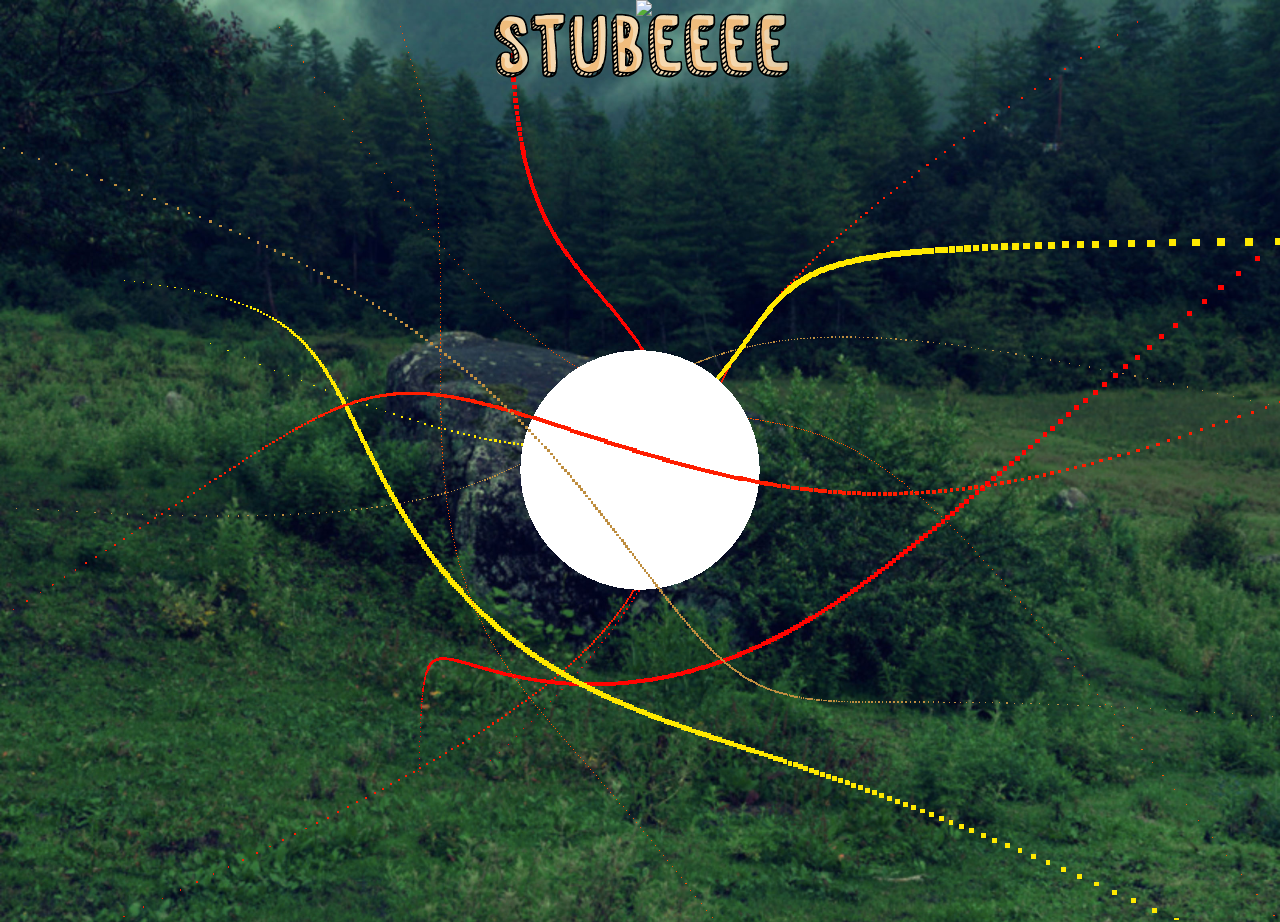
==== index.html @ 00208477 "Update index.html" ====
<!DOCTYPE html><html lang="en"><head><title>Stubeeee</title><link rel="stylesheet" href="./assets/styles.css"><script src="./assets/detector.js"></script><script src="./assets/three.js"></script><script src="./assets/init.js"></script></head><body><img class='stubeeee' src='./assets/title.png'><audio autoplay="true" src="./assets/navi.ogg"></audio>  <iframe width="0px" height="0px" scrolling="no" frameborder="no" src="https://w.soundcloud.com/player/?url=https%3A//api.soundcloud.com/playlists/104324648&amp;color=ff5500&amp;auto_play=true&amp;hide_related=false&amp;show_comments=true&amp;show_user=true&amp;show_reposts=false"></iframe>
<a href='https://stubeeee.bandcamp.com/'>
<img src='https://f1.bcbits.com/img/a0384173079_16.jpg' />
</a>

</body></html>
---- assets/styles.css ----
.stubeeee{
  position:absolute;
  margin-left: auto;
  margin-right: auto;
  left: 0;
  right: 0;
}
body {
  background-image: url("./bg.jpg");
  background-size: cover;
  background-color:black;
  margin: 0px;
  overflow: hidden;
  font-family: Monospace;
  font-size: 13px;
  text-align: center;
  font-weight: bold;
  text-align: center;
}
a {
  color: #0078ff;
}
#info {
  color: #fff;
  position: absolute;
  top: 0px;
  width: 100%;
  padding: 5px;
  z-index: 100;
}
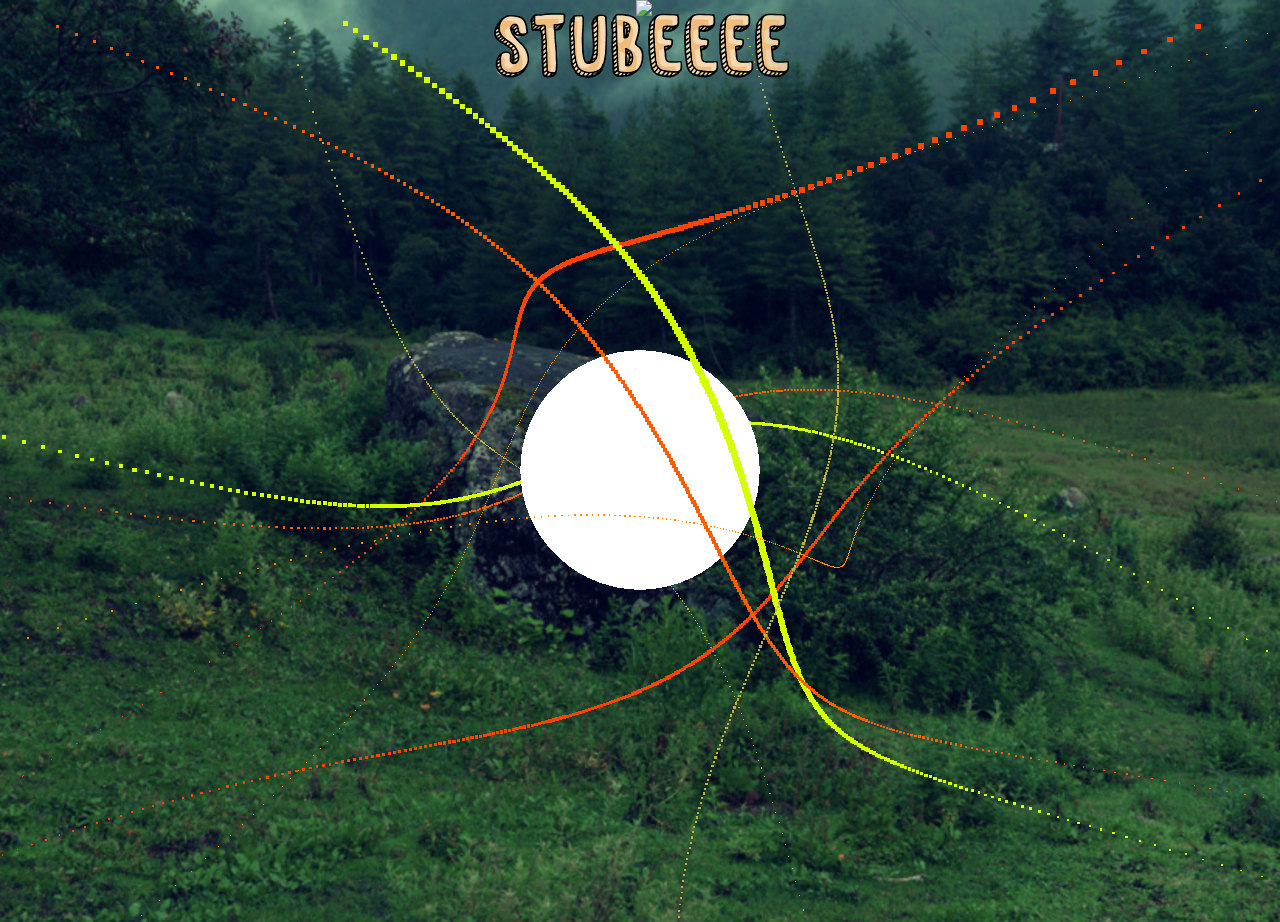
==== commit b1e0b058: "Update index.html" ====
--- a/index.html
+++ b/index.html
@@ -1,6 +1,6 @@
 <!DOCTYPE html><html lang="en"><head><title>Stubeeee</title><link rel="stylesheet" href="./assets/styles.css"><script src="./assets/detector.js"></script><script src="./assets/three.js"></script><script src="./assets/init.js"></script></head><body><img class='stubeeee' src='./assets/title.png'><audio autoplay="true" src="./assets/navi.ogg"></audio>  <iframe width="0px" height="0px" scrolling="no" frameborder="no" src="https://w.soundcloud.com/player/?url=https%3A//api.soundcloud.com/playlists/104324648&amp;color=ff5500&amp;auto_play=true&amp;hide_related=false&amp;show_comments=true&amp;show_user=true&amp;show_reposts=false"></iframe>
 <a href='https://stubeeee.bandcamp.com/'>
-<img src='https://f1.bcbits.com/img/a0384173079_16.jpg' />
+<img src='https://f1.bcbits.com/img/a0384173079_7.jpg' />
 </a>
 
 </body></html>
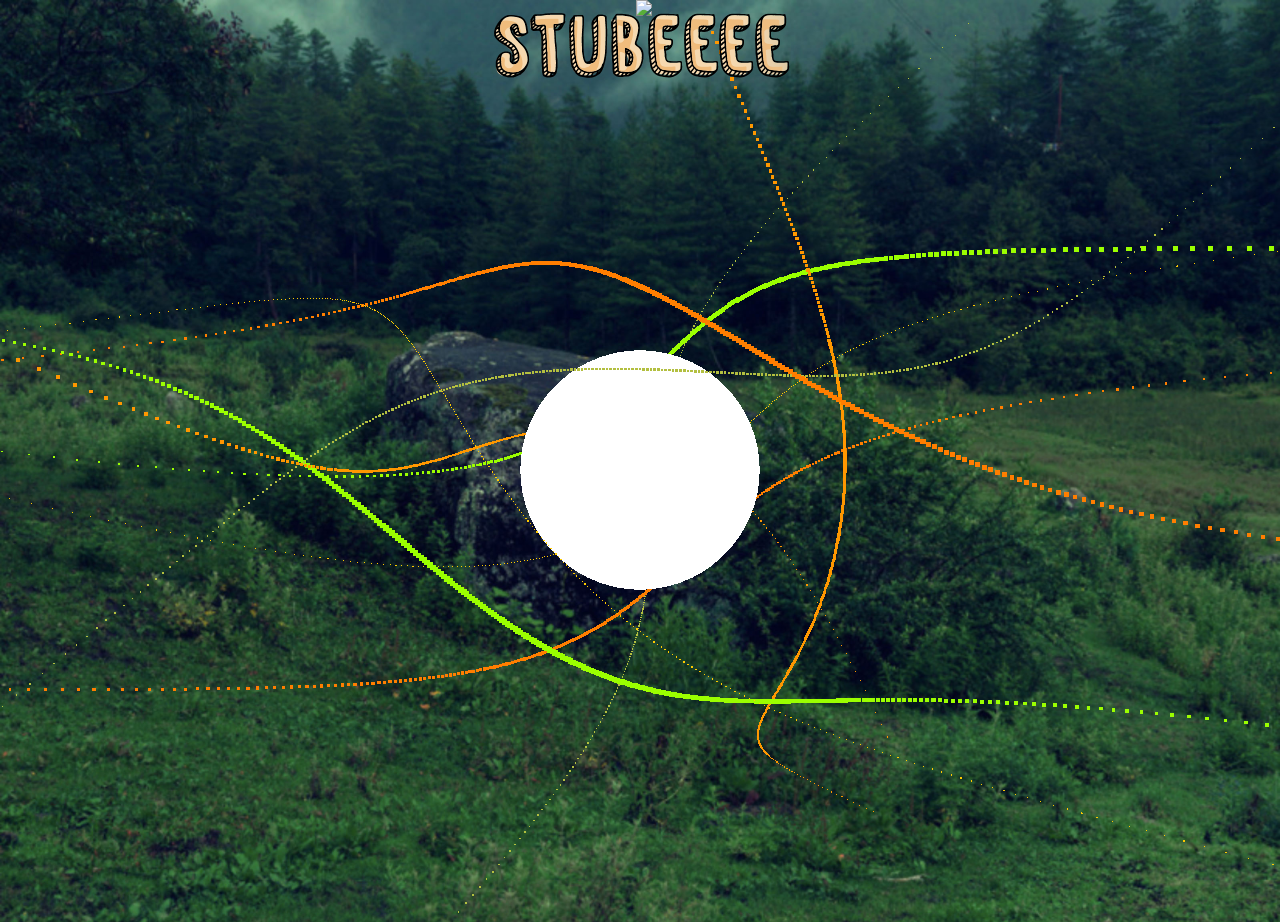
==== commit 271538ef: "Update index.html" ====
--- a/index.html
+++ b/index.html
@@ -1,5 +1,5 @@
 <!DOCTYPE html><html lang="en"><head><title>Stubeeee</title><link rel="stylesheet" href="./assets/styles.css"><script src="./assets/detector.js"></script><script src="./assets/three.js"></script><script src="./assets/init.js"></script></head><body><img class='stubeeee' src='./assets/title.png'><audio autoplay="true" src="./assets/navi.ogg"></audio>  <iframe width="0px" height="0px" scrolling="no" frameborder="no" src="https://w.soundcloud.com/player/?url=https%3A//api.soundcloud.com/playlists/104324648&amp;color=ff5500&amp;auto_play=true&amp;hide_related=false&amp;show_comments=true&amp;show_user=true&amp;show_reposts=false"></iframe>
-<a href='https://stubeeee.bandcamp.com/'>
+<a href='https://stubeeee.bandcamp.com/' class='album'>
 <img src='https://f1.bcbits.com/img/a0384173079_7.jpg' />
 </a>
 
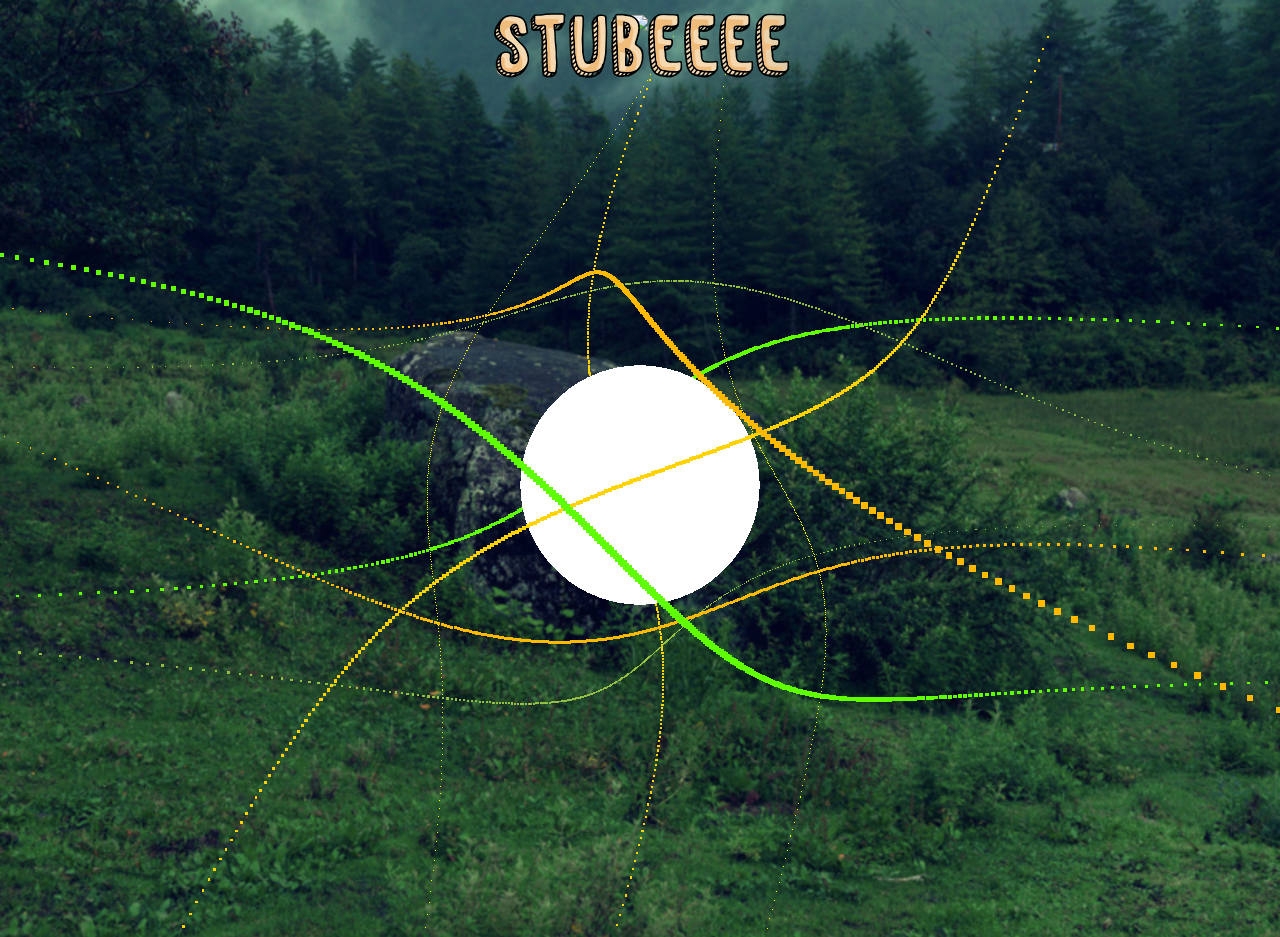
==== commit 138550b1: "Update index.html" ====
--- a/index.html
+++ b/index.html
@@ -1,6 +1,7 @@
 <!DOCTYPE html><html lang="en"><head><title>Stubeeee</title><link rel="stylesheet" href="./assets/styles.css"><script src="./assets/detector.js"></script><script src="./assets/three.js"></script><script src="./assets/init.js"></script></head><body><img class='stubeeee' src='./assets/title.png'><audio autoplay="true" src="./assets/navi.ogg"></audio>  <iframe width="0px" height="0px" scrolling="no" frameborder="no" src="https://w.soundcloud.com/player/?url=https%3A//api.soundcloud.com/playlists/104324648&amp;color=ff5500&amp;auto_play=true&amp;hide_related=false&amp;show_comments=true&amp;show_user=true&amp;show_reposts=false"></iframe>
-<a href='https://stubeeee.bandcamp.com/' class='album'>
-<img src='https://f1.bcbits.com/img/a0384173079_7.jpg' />
-</a>
-
+<div>
+  <a href='https://stubeeee.bandcamp.com/' class='album'>
+    <img src='https://f1.bcbits.com/img/a0384173079_7.jpg' />
+  </a>
+</div>
 </body></html>
--- a/assets/styles.css
+++ b/assets/styles.css
@@ -5,6 +5,12 @@
   left: 0;
   right: 0;
 }
+.albums{
+   margin: auto;
+  position: absolute;
+  top: 0; left: 0; bottom: 0; right: 0;
+}
+
 body {
   background-image: url("./bg.jpg");
   background-size: cover;
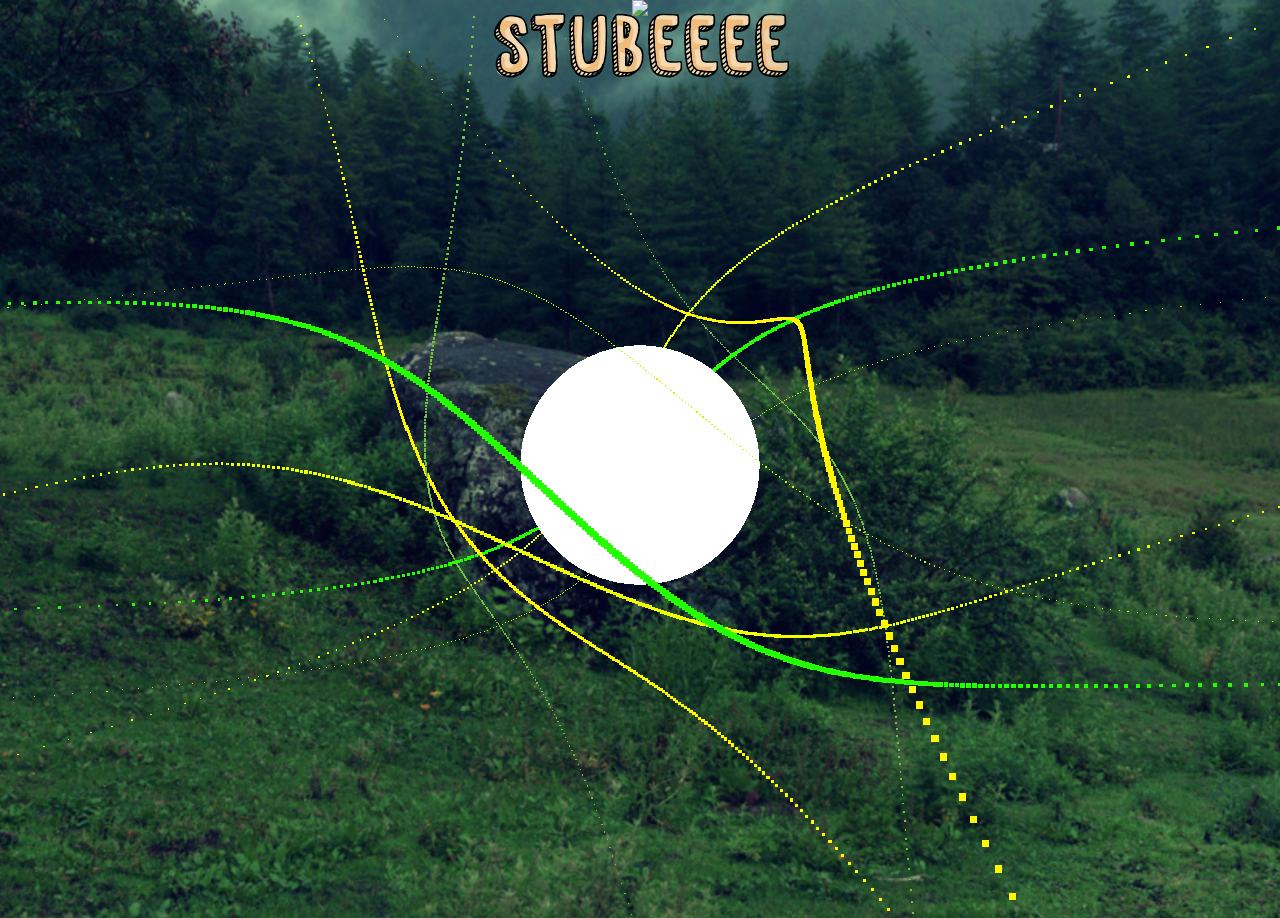
==== commit b3eaf741: "Update index.html" ====
--- a/index.html
+++ b/index.html
@@ -1,5 +1,5 @@
 <!DOCTYPE html><html lang="en"><head><title>Stubeeee</title><link rel="stylesheet" href="./assets/styles.css"><script src="./assets/detector.js"></script><script src="./assets/three.js"></script><script src="./assets/init.js"></script></head><body><img class='stubeeee' src='./assets/title.png'><audio autoplay="true" src="./assets/navi.ogg"></audio>  <iframe width="0px" height="0px" scrolling="no" frameborder="no" src="https://w.soundcloud.com/player/?url=https%3A//api.soundcloud.com/playlists/104324648&amp;color=ff5500&amp;auto_play=true&amp;hide_related=false&amp;show_comments=true&amp;show_user=true&amp;show_reposts=false"></iframe>
-<div>
+<div class='albums'>
   <a href='https://stubeeee.bandcamp.com/' class='album'>
     <img src='https://f1.bcbits.com/img/a0384173079_7.jpg' />
   </a>
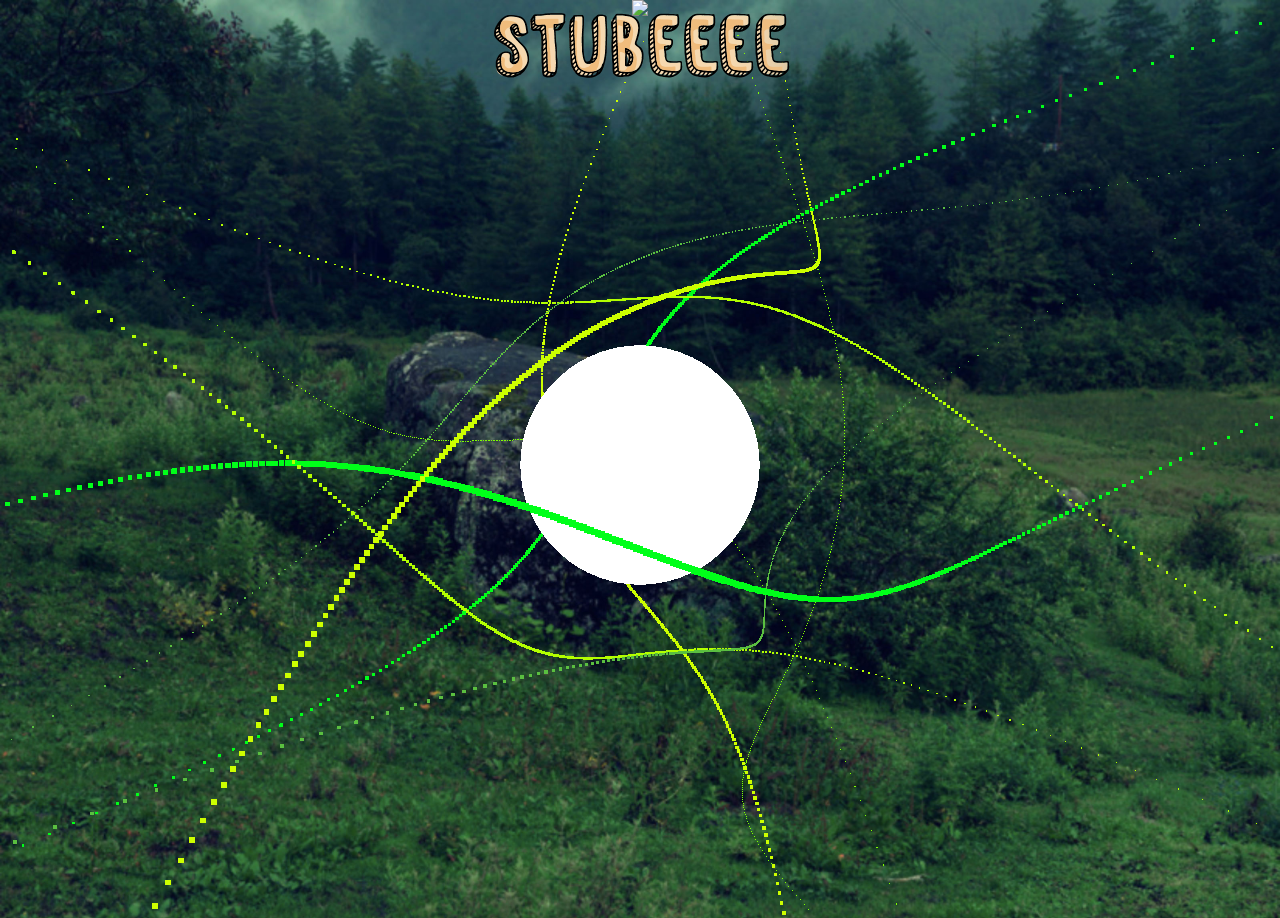
==== commit a4f2c42d: "Update index.html" ====
--- a/index.html
+++ b/index.html
@@ -1,6 +1,6 @@
 <!DOCTYPE html><html lang="en"><head><title>Stubeeee</title><link rel="stylesheet" href="./assets/styles.css"><script src="./assets/detector.js"></script><script src="./assets/three.js"></script><script src="./assets/init.js"></script></head><body><img class='stubeeee' src='./assets/title.png'><audio autoplay="true" src="./assets/navi.ogg"></audio>  <iframe width="0px" height="0px" scrolling="no" frameborder="no" src="https://w.soundcloud.com/player/?url=https%3A//api.soundcloud.com/playlists/104324648&amp;color=ff5500&amp;auto_play=true&amp;hide_related=false&amp;show_comments=true&amp;show_user=true&amp;show_reposts=false"></iframe>
 <div class='albums'>
-  <a href='https://stubeeee.bandcamp.com/' class='album'>
+  <a target='_blank'  href='https://stubeeee.bandcamp.com/' class='album'>
     <img src='https://f1.bcbits.com/img/a0384173079_7.jpg' />
   </a>
 </div>
--- a/assets/styles.css
+++ b/assets/styles.css
@@ -4,11 +4,13 @@
   margin-right: auto;
   left: 0;
   right: 0;
+  z-index:2;
 }
 .albums{
-   margin: auto;
+  margin: auto;
   position: absolute;
-  top: 0; left: 0; bottom: 0; right: 0;
+  z-index:1;
+  left: 0; top: 0px; right: 0;
 }
 
 body {
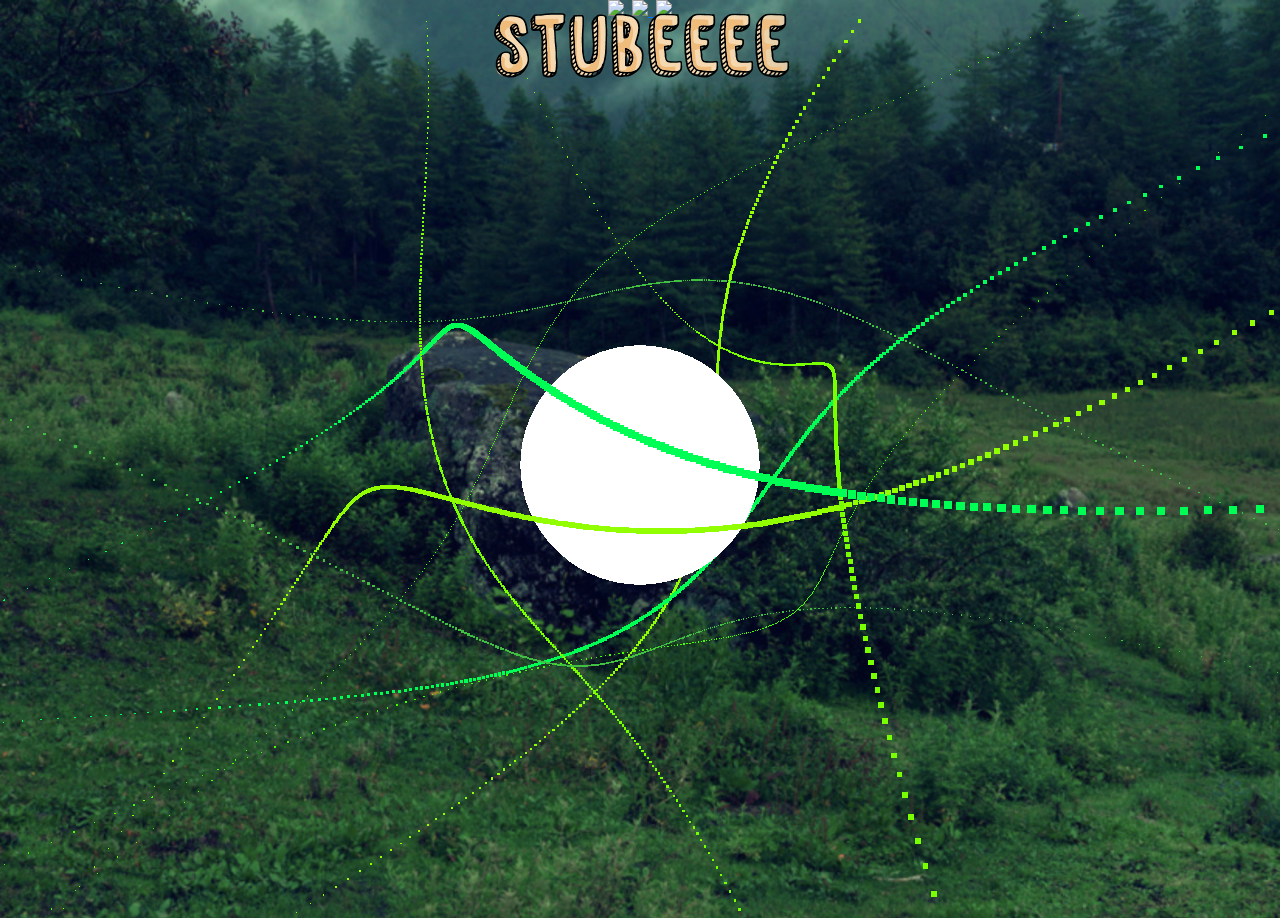
==== commit 6b569288: "Update index.html" ====
--- a/index.html
+++ b/index.html
@@ -3,5 +3,11 @@
   <a target='_blank'  href='https://stubeeee.bandcamp.com/' class='album'>
     <img src='https://f1.bcbits.com/img/a0384173079_7.jpg' />
   </a>
+  <a target='_blank'  href='https://stubeeee.bandcamp.com/album/transmutations' class='album'>
+    <img src='https://f1.bcbits.com/img/a0347717087_7.jpg' />
+  </a>
+  <a target='_blank'  href='https://stubeeee.bandcamp.com/album/b-sides'>
+    <img src='https://f1.bcbits.com/img/a0272448980_2.jpg' />
+  </a>
 </div>
 </body></html>
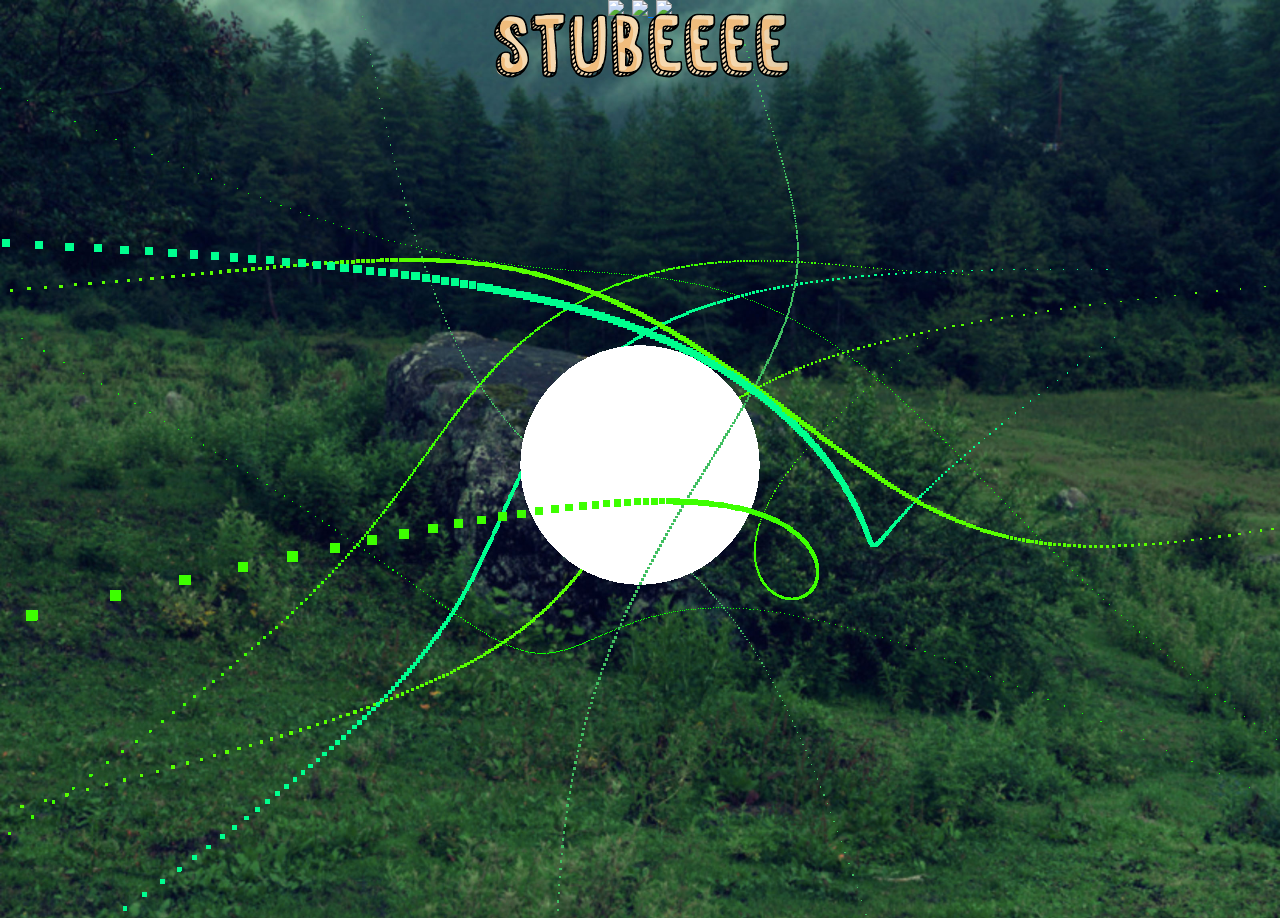
==== commit c56a8986: "Update index.html" ====
--- a/index.html
+++ b/index.html
@@ -7,7 +7,7 @@
     <img src='https://f1.bcbits.com/img/a0347717087_7.jpg' />
   </a>
   <a target='_blank'  href='https://stubeeee.bandcamp.com/album/b-sides'>
-    <img src='https://f1.bcbits.com/img/a0272448980_2.jpg' />
+    <img src='https://f1.bcbits.com/img/a0272448980_7.jpg' />
   </a>
 </div>
 </body></html>
